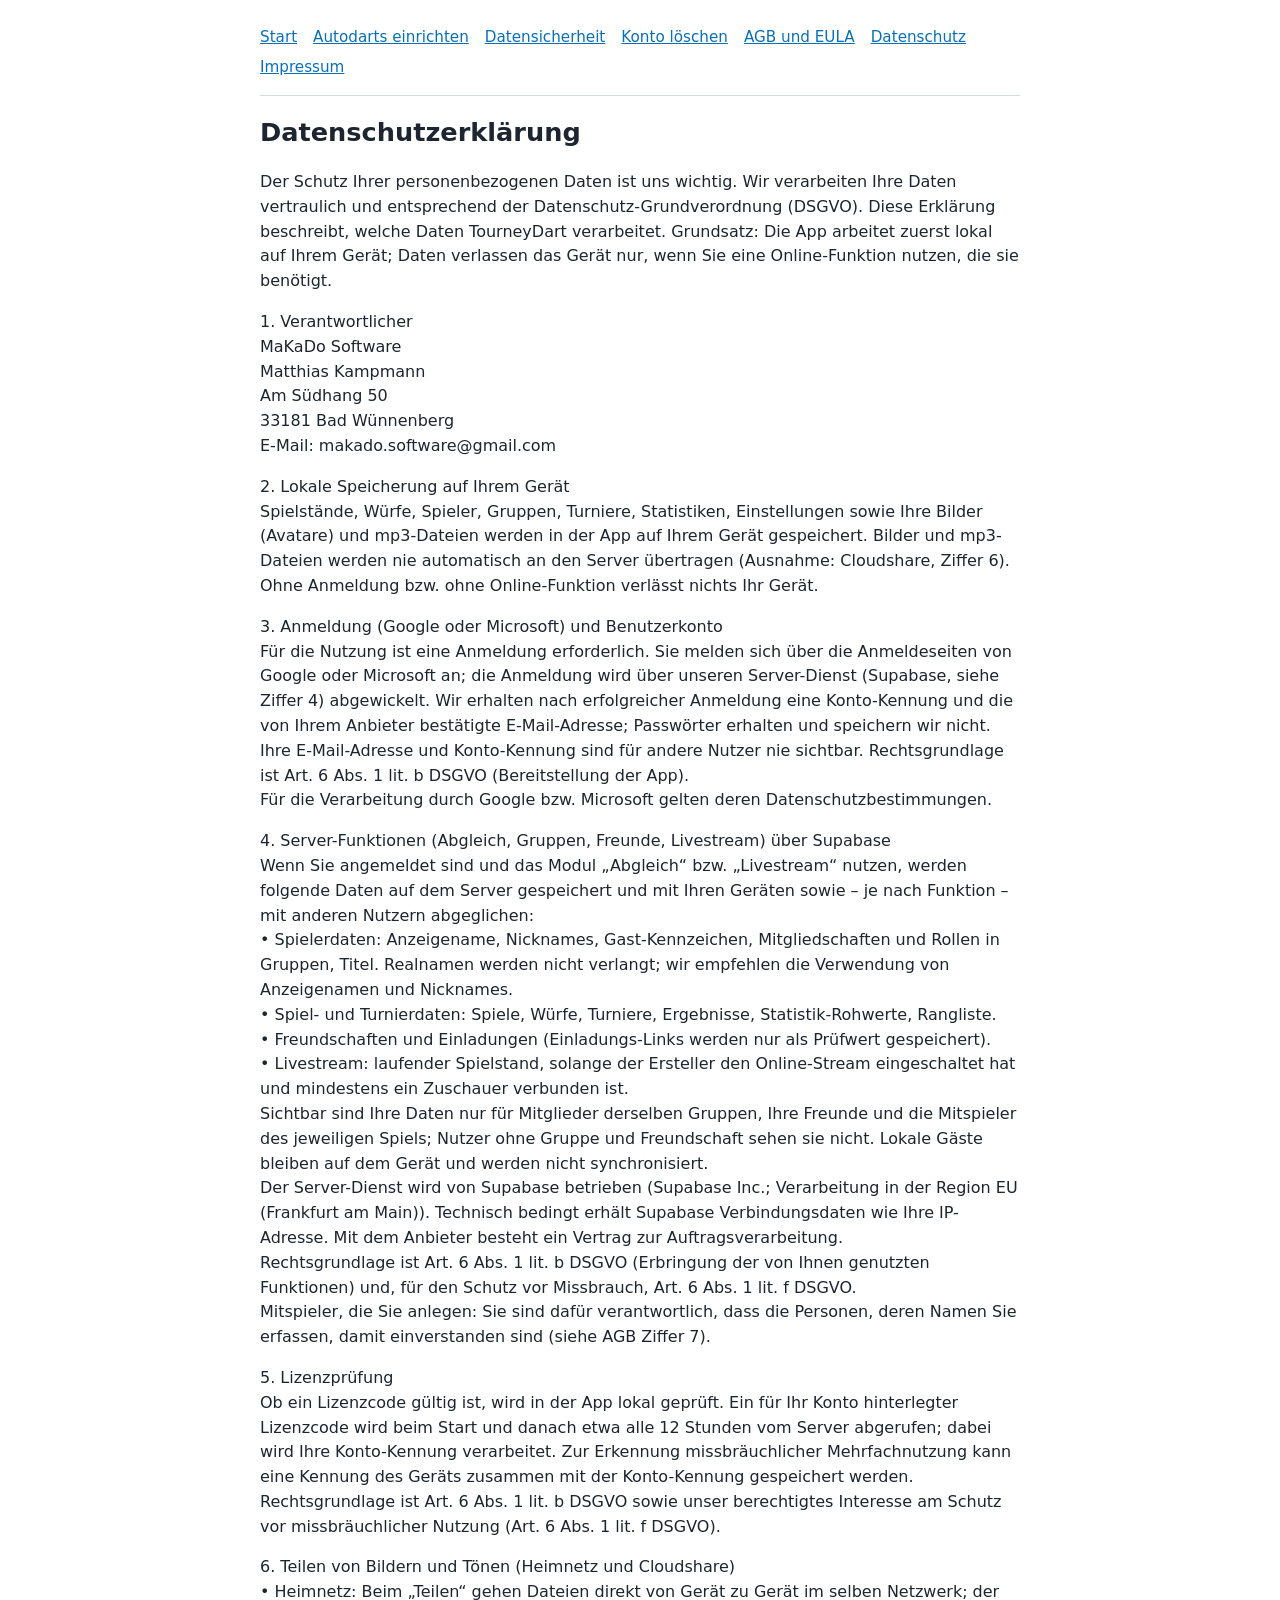
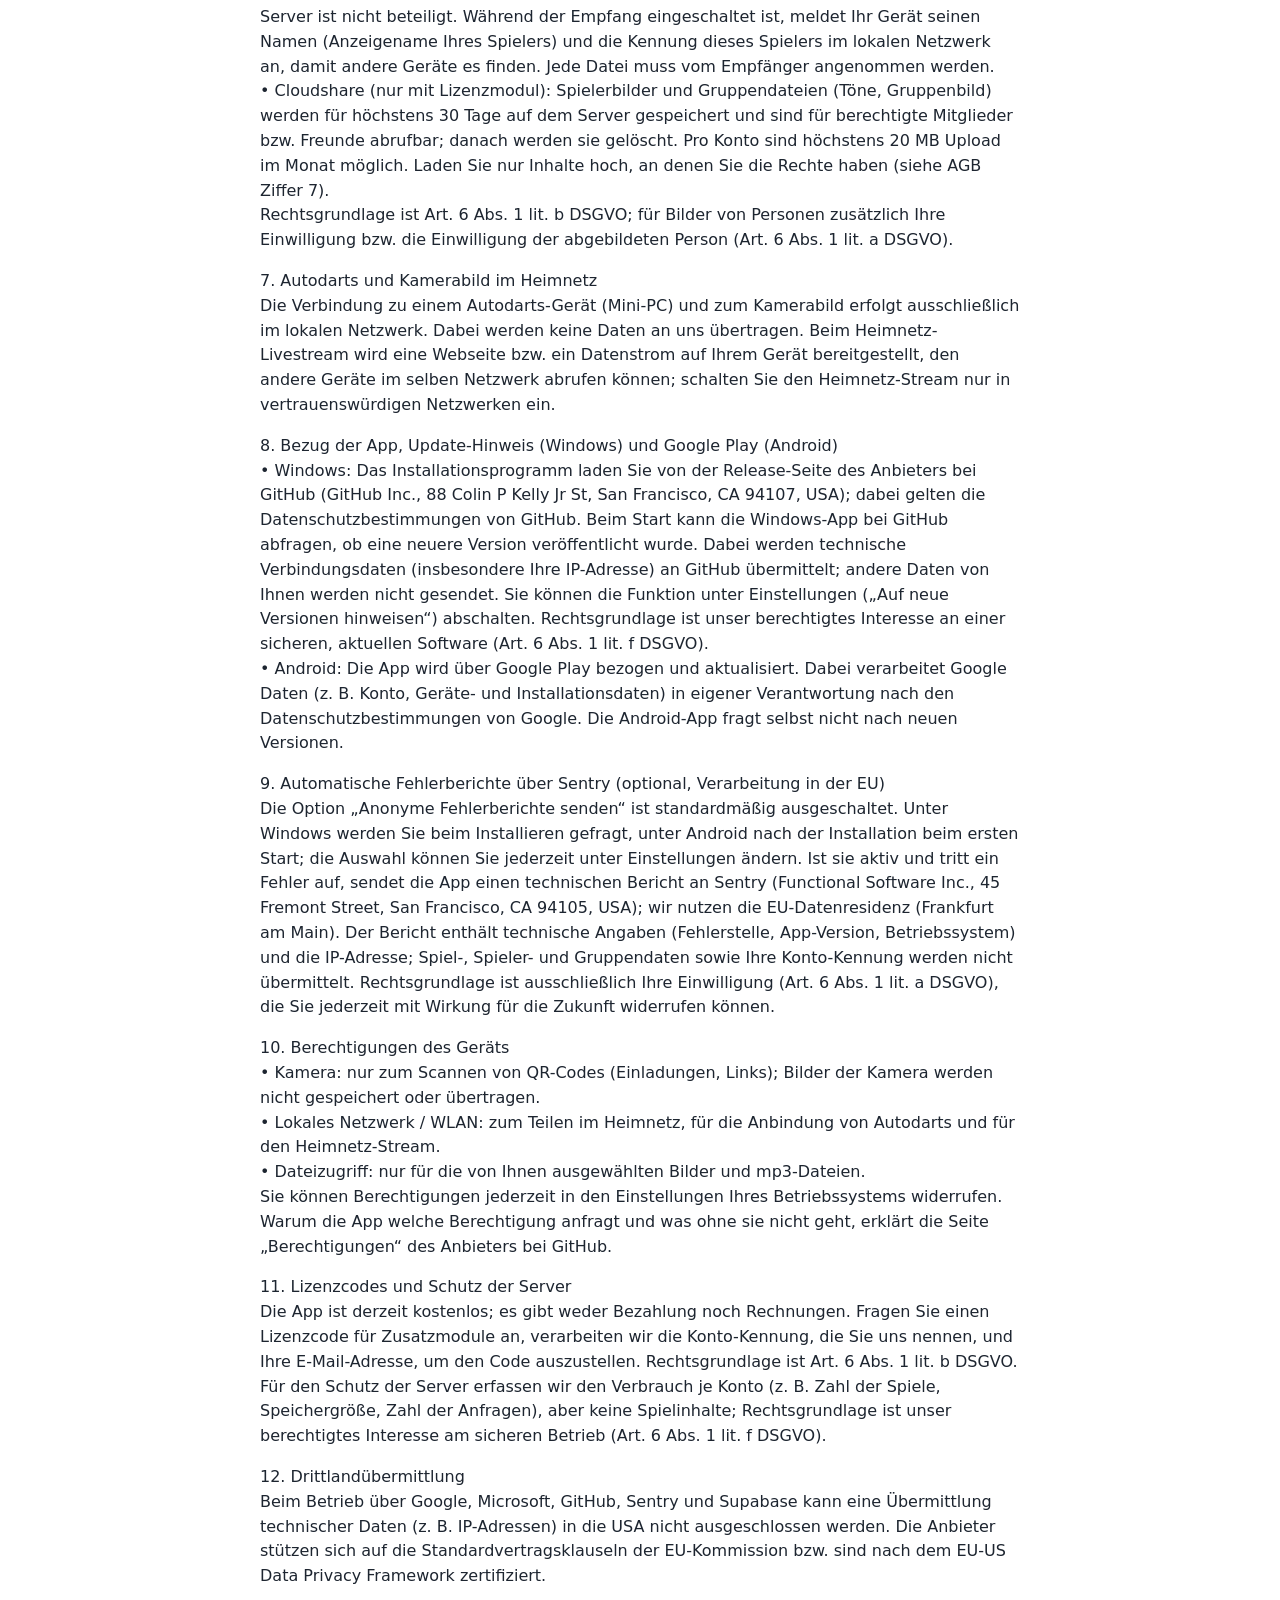
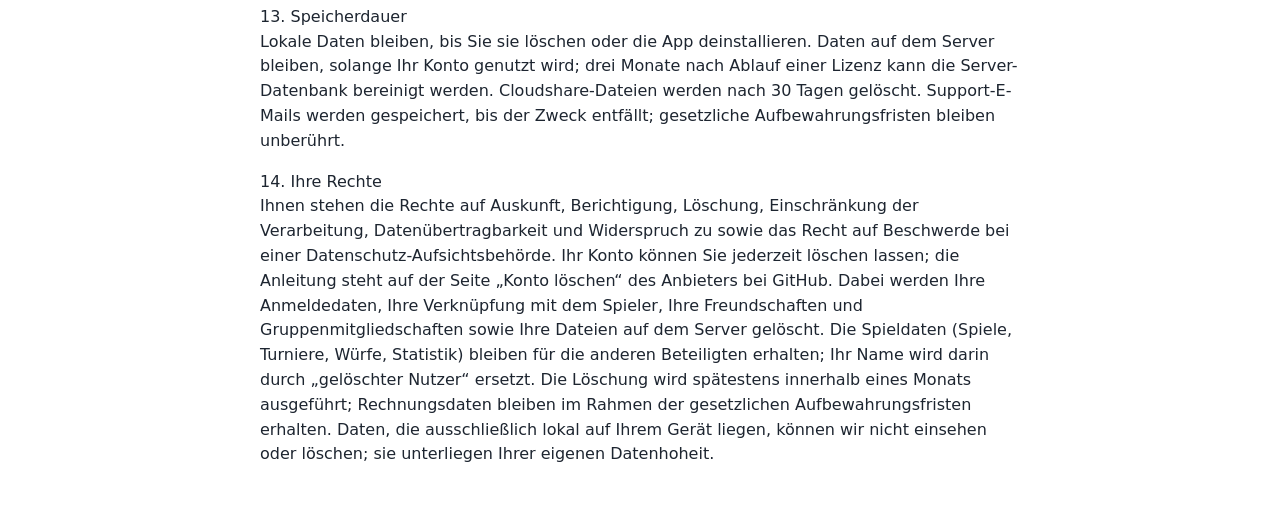
==== docs/datenschutz.html @ e0704a52 "Pages for v0.13.1" ====
<!DOCTYPE html>
<html lang="de">
<head>
<meta charset="utf-8">
<meta name="viewport" content="width=device-width, initial-scale=1">
<title>Datenschutzerklärung – TourneyDart</title>
<link rel="stylesheet" href="style.css">
</head>
<body>
<nav><a href="index.html">Start</a> <a href="autodarts.html">Autodarts einrichten</a> <a href="datensicherheit.html">Datensicherheit</a> <a href="kontoloeschung.html">Konto löschen</a> <a href="agb.html">AGB und EULA</a> <a href="datenschutz.html">Datenschutz</a> <a href="impressum.html">Impressum</a></nav>
<h1>Datenschutzerklärung</h1>
<p>Der Schutz Ihrer personenbezogenen Daten ist uns wichtig. Wir verarbeiten Ihre Daten vertraulich und entsprechend der Datenschutz-Grundverordnung (DSGVO). Diese Erklärung beschreibt, welche Daten TourneyDart verarbeitet. Grundsatz: Die App arbeitet zuerst lokal auf Ihrem Gerät; Daten verlassen das Gerät nur, wenn Sie eine Online-Funktion nutzen, die sie benötigt.</p>
<p>1. Verantwortlicher<br>
MaKaDo Software<br>
Matthias Kampmann<br>
Am Südhang 50<br>
33181 Bad Wünnenberg<br>
E-Mail: makado.software@gmail.com</p>
<p>2. Lokale Speicherung auf Ihrem Gerät<br>
Spielstände, Würfe, Spieler, Gruppen, Turniere, Statistiken, Einstellungen sowie Ihre Bilder (Avatare) und mp3-Dateien werden in der App auf Ihrem Gerät gespeichert. Bilder und mp3-Dateien werden nie automatisch an den Server übertragen (Ausnahme: Cloudshare, Ziffer 6). Ohne Anmeldung bzw. ohne Online-Funktion verlässt nichts Ihr Gerät.</p>
<p>3. Anmeldung (Google oder Microsoft) und Benutzerkonto<br>
Für die Nutzung ist eine Anmeldung erforderlich. Sie melden sich über die Anmeldeseiten von Google oder Microsoft an; die Anmeldung wird über unseren Server-Dienst (Supabase, siehe Ziffer 4) abgewickelt. Wir erhalten nach erfolgreicher Anmeldung eine Konto-Kennung und die von Ihrem Anbieter bestätigte E-Mail-Adresse; Passwörter erhalten und speichern wir nicht. Ihre E-Mail-Adresse und Konto-Kennung sind für andere Nutzer nie sichtbar. Rechtsgrundlage ist Art. 6 Abs. 1 lit. b DSGVO (Bereitstellung der App).<br>
Für die Verarbeitung durch Google bzw. Microsoft gelten deren Datenschutzbestimmungen.</p>
<p>4. Server-Funktionen (Abgleich, Gruppen, Freunde, Livestream) über Supabase<br>
Wenn Sie angemeldet sind und das Modul „Abgleich“ bzw. „Livestream“ nutzen, werden folgende Daten auf dem Server gespeichert und mit Ihren Geräten sowie – je nach Funktion – mit anderen Nutzern abgeglichen:<br>
• Spielerdaten: Anzeigename, Nicknames, Gast-Kennzeichen, Mitgliedschaften und Rollen in Gruppen, Titel. Realnamen werden nicht verlangt; wir empfehlen die Verwendung von Anzeigenamen und Nicknames.<br>
• Spiel- und Turnierdaten: Spiele, Würfe, Turniere, Ergebnisse, Statistik-Rohwerte, Rangliste.<br>
• Freundschaften und Einladungen (Einladungs-Links werden nur als Prüfwert gespeichert).<br>
• Livestream: laufender Spielstand, solange der Ersteller den Online-Stream eingeschaltet hat und mindestens ein Zuschauer verbunden ist.<br>
Sichtbar sind Ihre Daten nur für Mitglieder derselben Gruppen, Ihre Freunde und die Mitspieler des jeweiligen Spiels; Nutzer ohne Gruppe und Freundschaft sehen sie nicht. Lokale Gäste bleiben auf dem Gerät und werden nicht synchronisiert.<br>
Der Server-Dienst wird von Supabase betrieben (Supabase Inc.; Verarbeitung in der Region EU (Frankfurt am Main)). Technisch bedingt erhält Supabase Verbindungsdaten wie Ihre IP-Adresse. Mit dem Anbieter besteht ein Vertrag zur Auftragsverarbeitung.<br>
Rechtsgrundlage ist Art. 6 Abs. 1 lit. b DSGVO (Erbringung der von Ihnen genutzten Funktionen) und, für den Schutz vor Missbrauch, Art. 6 Abs. 1 lit. f DSGVO.<br>
Mitspieler, die Sie anlegen: Sie sind dafür verantwortlich, dass die Personen, deren Namen Sie erfassen, damit einverstanden sind (siehe AGB Ziffer 7).</p>
<p>5. Lizenzprüfung<br>
Ob ein Lizenzcode gültig ist, wird in der App lokal geprüft. Ein für Ihr Konto hinterlegter Lizenzcode wird beim Start und danach etwa alle 12 Stunden vom Server abgerufen; dabei wird Ihre Konto-Kennung verarbeitet. Zur Erkennung missbräuchlicher Mehrfachnutzung kann eine Kennung des Geräts zusammen mit der Konto-Kennung gespeichert werden. Rechtsgrundlage ist Art. 6 Abs. 1 lit. b DSGVO sowie unser berechtigtes Interesse am Schutz vor missbräuchlicher Nutzung (Art. 6 Abs. 1 lit. f DSGVO).</p>
<p>6. Teilen von Bildern und Tönen (Heimnetz und Cloudshare)<br>
• Heimnetz: Beim „Teilen“ gehen Dateien direkt von Gerät zu Gerät im selben Netzwerk; der Server ist nicht beteiligt. Während der Empfang eingeschaltet ist, meldet Ihr Gerät seinen Namen (Anzeigename Ihres Spielers) und die Kennung dieses Spielers im lokalen Netzwerk an, damit andere Geräte es finden. Jede Datei muss vom Empfänger angenommen werden.<br>
• Cloudshare (nur mit Lizenzmodul): Spielerbilder und Gruppendateien (Töne, Gruppenbild) werden für höchstens 30 Tage auf dem Server gespeichert und sind für berechtigte Mitglieder bzw. Freunde abrufbar; danach werden sie gelöscht. Pro Konto sind höchstens 20 MB Upload im Monat möglich. Laden Sie nur Inhalte hoch, an denen Sie die Rechte haben (siehe AGB Ziffer 7).<br>
Rechtsgrundlage ist Art. 6 Abs. 1 lit. b DSGVO; für Bilder von Personen zusätzlich Ihre Einwilligung bzw. die Einwilligung der abgebildeten Person (Art. 6 Abs. 1 lit. a DSGVO).</p>
<p>7. Autodarts und Kamerabild im Heimnetz<br>
Die Verbindung zu einem Autodarts-Gerät (Mini-PC) und zum Kamerabild erfolgt ausschließlich im lokalen Netzwerk. Dabei werden keine Daten an uns übertragen. Beim Heimnetz-Livestream wird eine Webseite bzw. ein Datenstrom auf Ihrem Gerät bereitgestellt, den andere Geräte im selben Netzwerk abrufen können; schalten Sie den Heimnetz-Stream nur in vertrauenswürdigen Netzwerken ein.</p>
<p>8. Bezug der App, Update-Hinweis (Windows) und Google Play (Android)<br>
• Windows: Das Installationsprogramm laden Sie von der Release-Seite des Anbieters bei GitHub (GitHub Inc., 88 Colin P Kelly Jr St, San Francisco, CA 94107, USA); dabei gelten die Datenschutzbestimmungen von GitHub. Beim Start kann die Windows-App bei GitHub abfragen, ob eine neuere Version veröffentlicht wurde. Dabei werden technische Verbindungsdaten (insbesondere Ihre IP-Adresse) an GitHub übermittelt; andere Daten von Ihnen werden nicht gesendet. Sie können die Funktion unter Einstellungen („Auf neue Versionen hinweisen“) abschalten. Rechtsgrundlage ist unser berechtigtes Interesse an einer sicheren, aktuellen Software (Art. 6 Abs. 1 lit. f DSGVO).<br>
• Android: Die App wird über Google Play bezogen und aktualisiert. Dabei verarbeitet Google Daten (z. B. Konto, Geräte- und Installationsdaten) in eigener Verantwortung nach den Datenschutzbestimmungen von Google. Die Android-App fragt selbst nicht nach neuen Versionen.</p>
<p>9. Automatische Fehlerberichte über Sentry (optional, Verarbeitung in der EU)<br>
Die Option „Anonyme Fehlerberichte senden“ ist standardmäßig ausgeschaltet. Unter Windows werden Sie beim Installieren gefragt, unter Android nach der Installation beim ersten Start; die Auswahl können Sie jederzeit unter Einstellungen ändern. Ist sie aktiv und tritt ein Fehler auf, sendet die App einen technischen Bericht an Sentry (Functional Software Inc., 45 Fremont Street, San Francisco, CA 94105, USA); wir nutzen die EU-Datenresidenz (Frankfurt am Main). Der Bericht enthält technische Angaben (Fehlerstelle, App-Version, Betriebssystem) und die IP-Adresse; Spiel-, Spieler- und Gruppendaten sowie Ihre Konto-Kennung werden nicht übermittelt. Rechtsgrundlage ist ausschließlich Ihre Einwilligung (Art. 6 Abs. 1 lit. a DSGVO), die Sie jederzeit mit Wirkung für die Zukunft widerrufen können.</p>
<p>10. Berechtigungen des Geräts<br>
• Kamera: nur zum Scannen von QR-Codes (Einladungen, Links); Bilder der Kamera werden nicht gespeichert oder übertragen.<br>
• Lokales Netzwerk / WLAN: zum Teilen im Heimnetz, für die Anbindung von Autodarts und für den Heimnetz-Stream.<br>
• Dateizugriff: nur für die von Ihnen ausgewählten Bilder und mp3-Dateien.<br>
Sie können Berechtigungen jederzeit in den Einstellungen Ihres Betriebssystems widerrufen. Warum die App welche Berechtigung anfragt und was ohne sie nicht geht, erklärt die Seite „Berechtigungen“ des Anbieters bei GitHub.</p>
<p>11. Lizenzcodes und Schutz der Server<br>
Die App ist derzeit kostenlos; es gibt weder Bezahlung noch Rechnungen. Fragen Sie einen Lizenzcode für Zusatzmodule an, verarbeiten wir die Konto-Kennung, die Sie uns nennen, und Ihre E-Mail-Adresse, um den Code auszustellen. Rechtsgrundlage ist Art. 6 Abs. 1 lit. b DSGVO. Für den Schutz der Server erfassen wir den Verbrauch je Konto (z. B. Zahl der Spiele, Speichergröße, Zahl der Anfragen), aber keine Spielinhalte; Rechtsgrundlage ist unser berechtigtes Interesse am sicheren Betrieb (Art. 6 Abs. 1 lit. f DSGVO).</p>
<p>12. Drittlandübermittlung<br>
Beim Betrieb über Google, Microsoft, GitHub, Sentry und Supabase kann eine Übermittlung technischer Daten (z. B. IP-Adressen) in die USA nicht ausgeschlossen werden. Die Anbieter stützen sich auf die Standardvertragsklauseln der EU-Kommission bzw. sind nach dem EU-US Data Privacy Framework zertifiziert.</p>
<p>13. Speicherdauer<br>
Lokale Daten bleiben, bis Sie sie löschen oder die App deinstallieren. Daten auf dem Server bleiben, solange Ihr Konto genutzt wird; drei Monate nach Ablauf einer Lizenz kann die Server-Datenbank bereinigt werden. Cloudshare-Dateien werden nach 30 Tagen gelöscht. Support-E-Mails werden gespeichert, bis der Zweck entfällt; gesetzliche Aufbewahrungsfristen bleiben unberührt.</p>
<p>14. Ihre Rechte<br>
Ihnen stehen die Rechte auf Auskunft, Berichtigung, Löschung, Einschränkung der Verarbeitung, Datenübertragbarkeit und Widerspruch zu sowie das Recht auf Beschwerde bei einer Datenschutz-Aufsichtsbehörde. Ihr Konto können Sie jederzeit löschen lassen; die Anleitung steht auf der Seite „Konto löschen“ des Anbieters bei GitHub. Dabei werden Ihre Anmeldedaten, Ihre Verknüpfung mit dem Spieler, Ihre Freundschaften und Gruppenmitgliedschaften sowie Ihre Dateien auf dem Server gelöscht. Die Spieldaten (Spiele, Turniere, Würfe, Statistik) bleiben für die anderen Beteiligten erhalten; Ihr Name wird darin durch „gelöschter Nutzer“ ersetzt. Die Löschung wird spätestens innerhalb eines Monats ausgeführt; Rechnungsdaten bleiben im Rahmen der gesetzlichen Aufbewahrungsfristen erhalten. Daten, die ausschließlich lokal auf Ihrem Gerät liegen, können wir nicht einsehen oder löschen; sie unterliegen Ihrer eigenen Datenhoheit.</p>
</body>
</html>
---- docs/style.css ----
:root { color-scheme: light dark; --fg: #1d2530; --bg: #ffffff; --muted: #5b6573; --accent: #0a6fb8; --line: #d5dae1; }
@media (prefers-color-scheme: dark) { :root { --fg: #e6eaf0; --bg: #14181e; --muted: #9aa5b3; --accent: #5db3ee; --line: #2c333d; } }
body { font-family: system-ui, sans-serif; color: var(--fg); background: var(--bg); max-width: 760px; margin: 0 auto; padding: 1rem 1rem 3rem; line-height: 1.55; }
nav { display: flex; flex-wrap: wrap; gap: .4rem 1rem; padding: .6rem 0 1rem; border-bottom: 1px solid var(--line); margin-bottom: 1rem; font-size: .95rem; }
a { color: var(--accent); }
h1 { font-size: 1.6rem; } h2 { font-size: 1.2rem; margin-top: 1.8rem; }
code, pre { background: color-mix(in srgb, var(--fg) 8%, transparent); border-radius: 4px; }
code { padding: .1em .35em; } pre { padding: .7rem; overflow-x: auto; }
table { border-collapse: collapse; width: 100%; } th, td { border-bottom: 1px solid var(--line); padding: .45rem .5rem; text-align: left; vertical-align: top; }
.note { border-left: 4px solid var(--accent); padding: .2rem .8rem; color: var(--muted); }
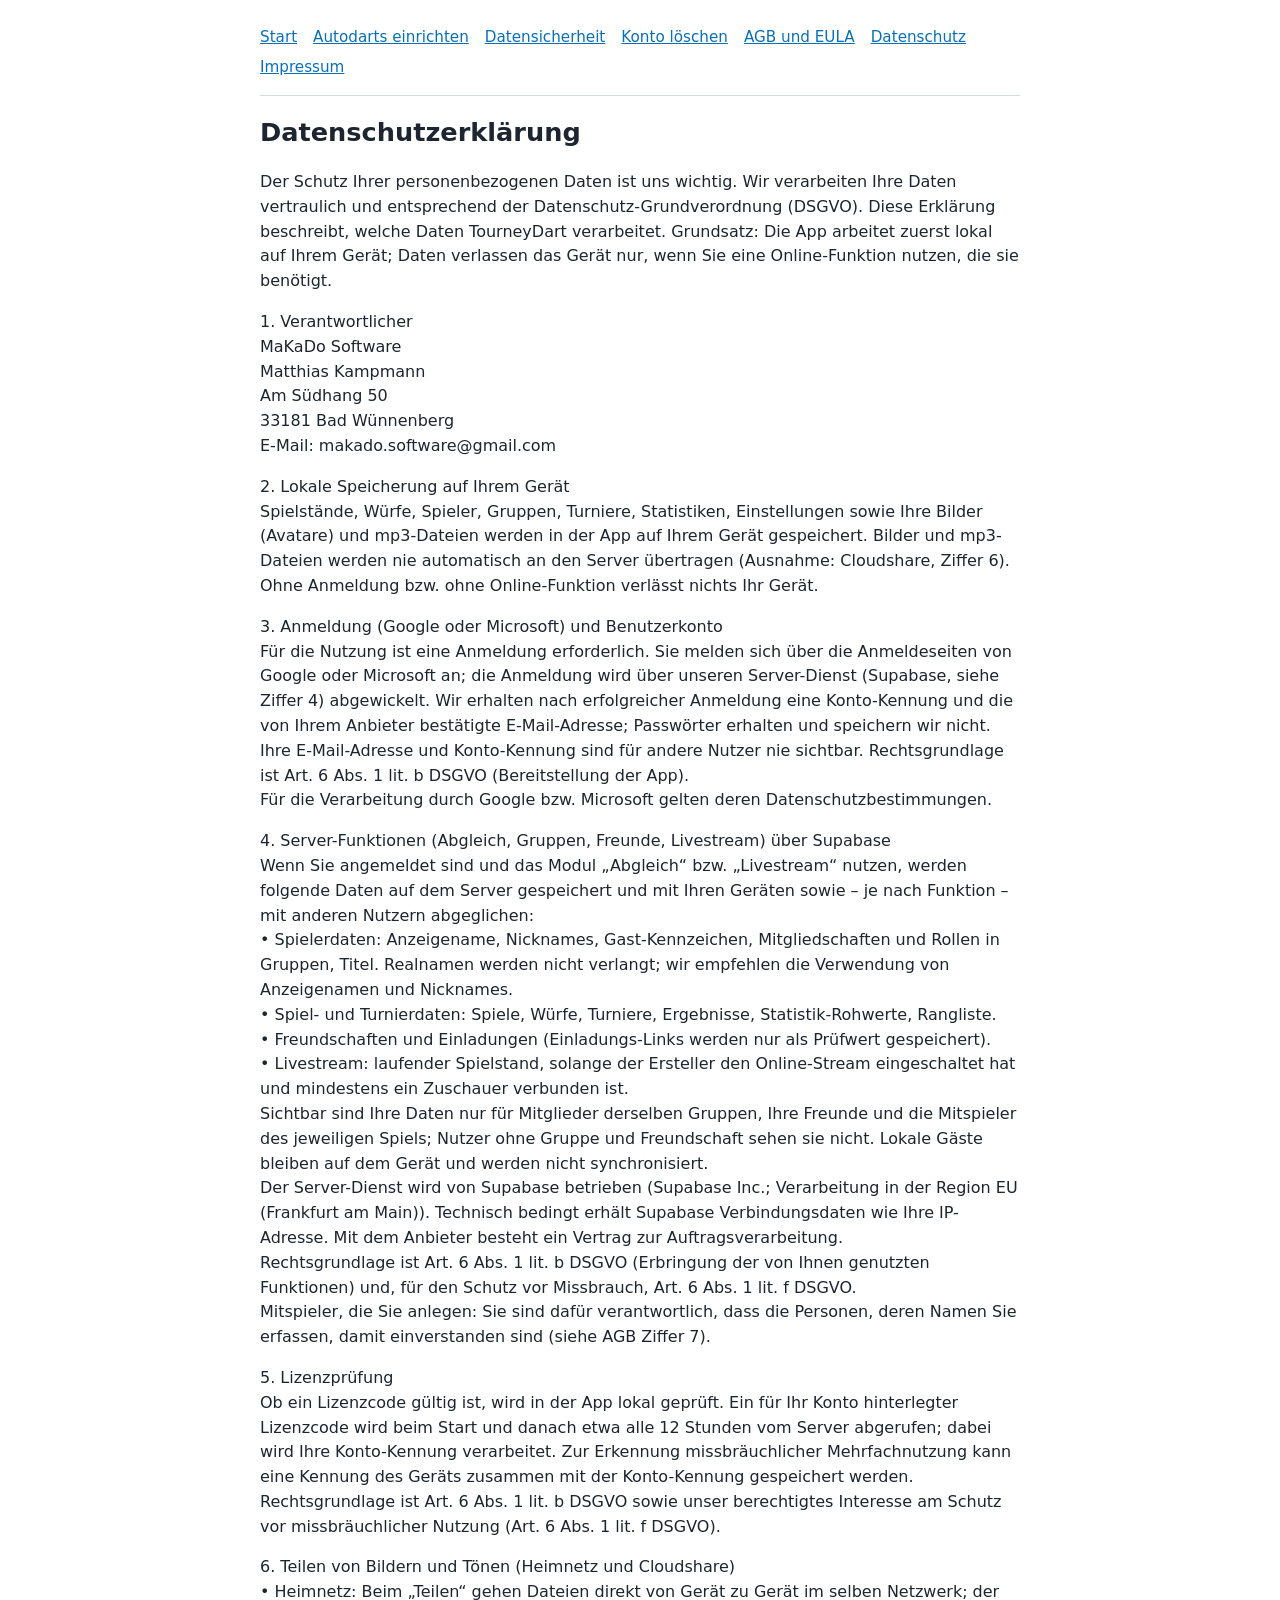
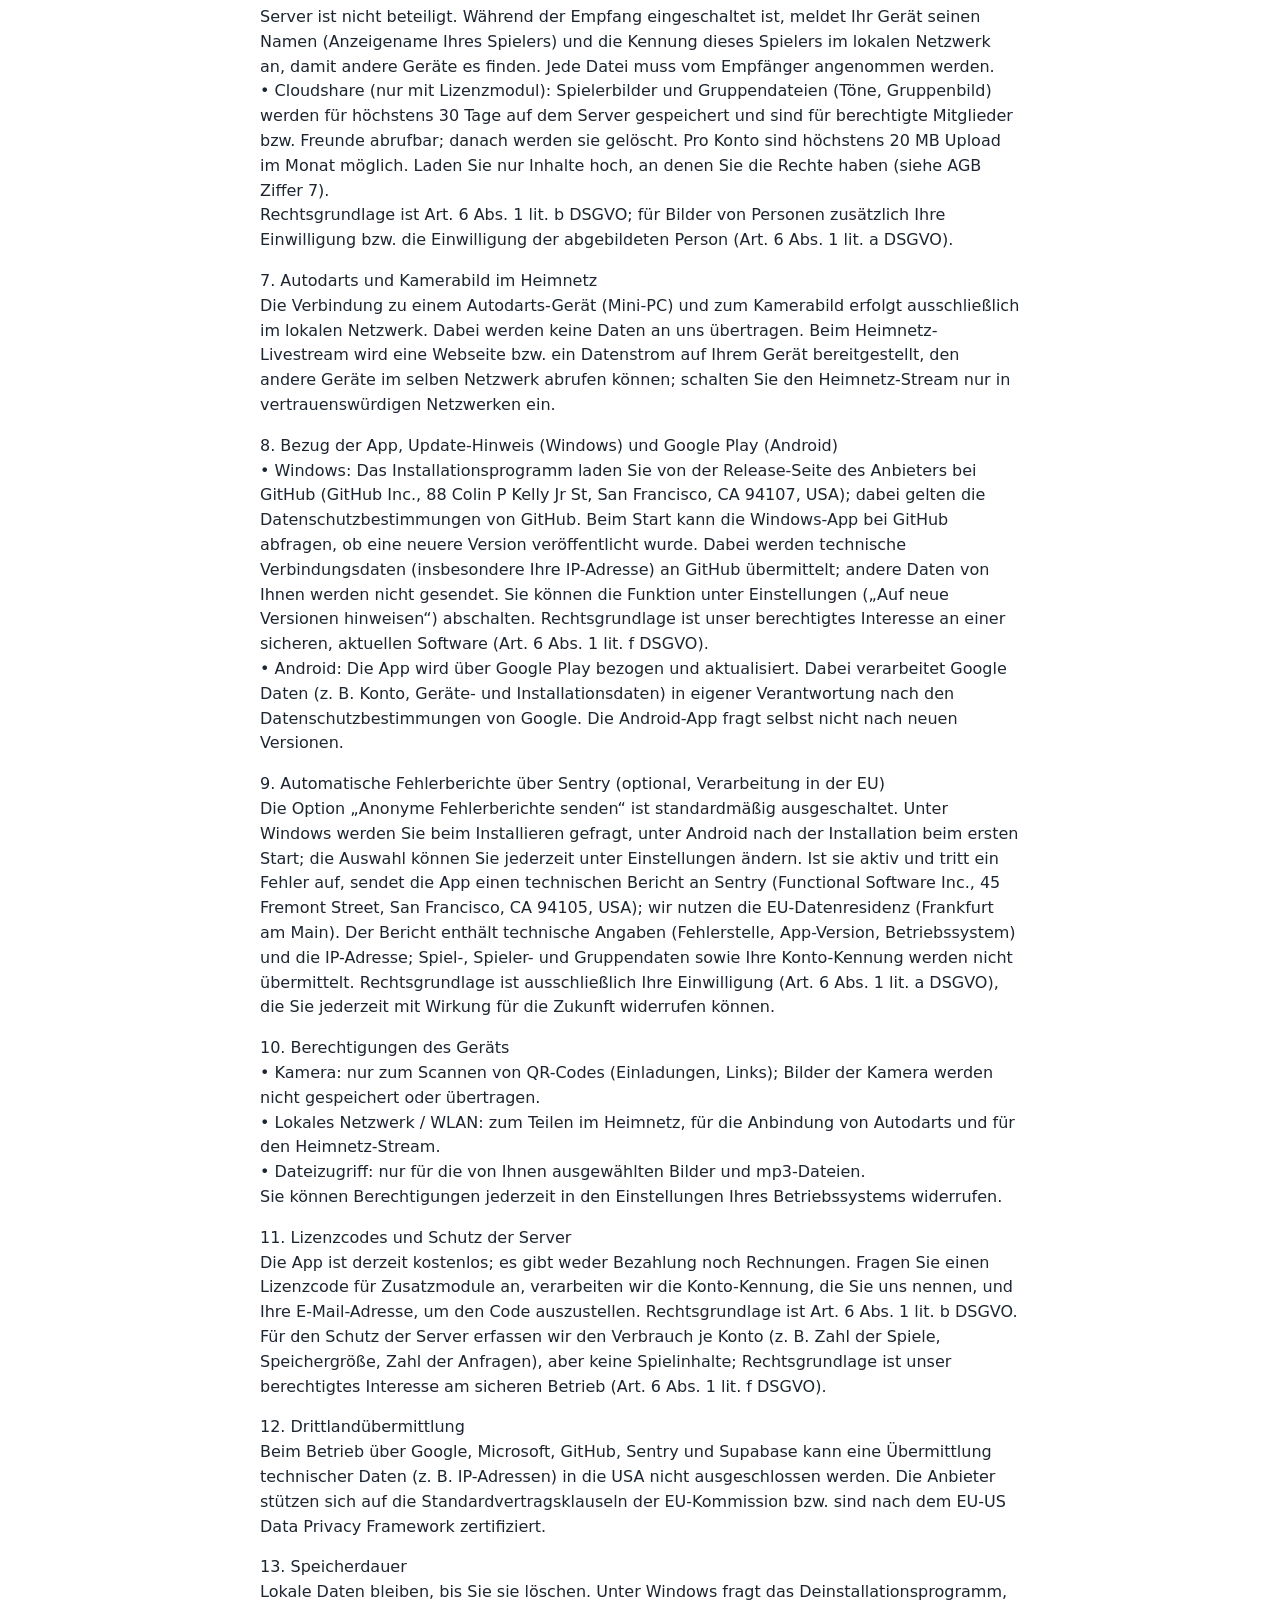
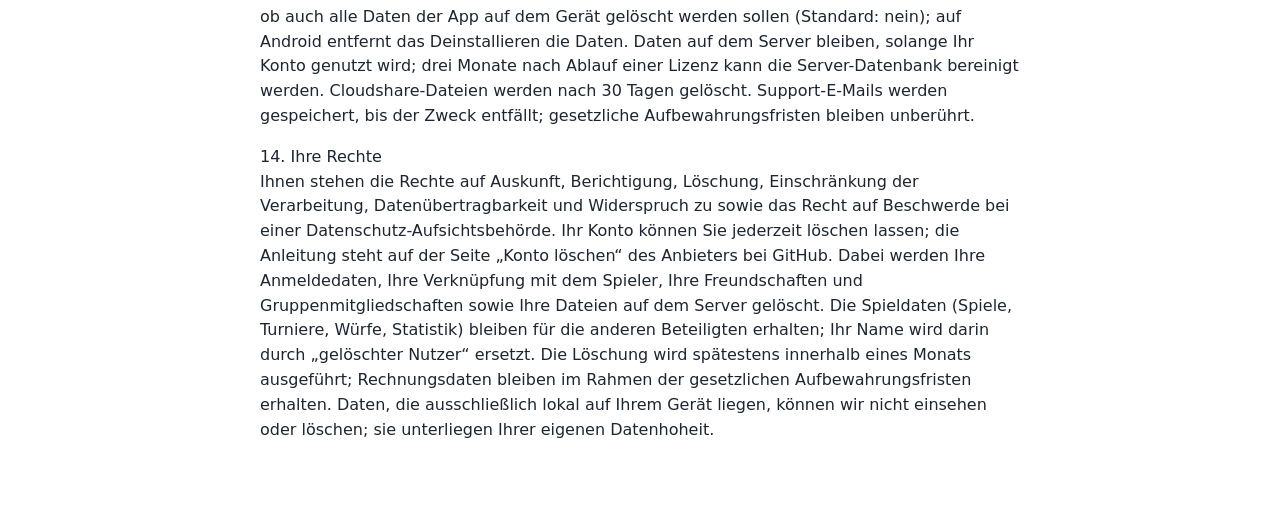
==== commit fb465201: "Pages for v0.14.0" ====
--- a/docs/datenschutz.html
+++ b/docs/datenschutz.html
@@ -48,13 +48,13 @@
 • Kamera: nur zum Scannen von QR-Codes (Einladungen, Links); Bilder der Kamera werden nicht gespeichert oder übertragen.<br>
 • Lokales Netzwerk / WLAN: zum Teilen im Heimnetz, für die Anbindung von Autodarts und für den Heimnetz-Stream.<br>
 • Dateizugriff: nur für die von Ihnen ausgewählten Bilder und mp3-Dateien.<br>
-Sie können Berechtigungen jederzeit in den Einstellungen Ihres Betriebssystems widerrufen. Warum die App welche Berechtigung anfragt und was ohne sie nicht geht, erklärt die Seite „Berechtigungen“ des Anbieters bei GitHub.</p>
+Sie können Berechtigungen jederzeit in den Einstellungen Ihres Betriebssystems widerrufen.</p>
 <p>11. Lizenzcodes und Schutz der Server<br>
 Die App ist derzeit kostenlos; es gibt weder Bezahlung noch Rechnungen. Fragen Sie einen Lizenzcode für Zusatzmodule an, verarbeiten wir die Konto-Kennung, die Sie uns nennen, und Ihre E-Mail-Adresse, um den Code auszustellen. Rechtsgrundlage ist Art. 6 Abs. 1 lit. b DSGVO. Für den Schutz der Server erfassen wir den Verbrauch je Konto (z. B. Zahl der Spiele, Speichergröße, Zahl der Anfragen), aber keine Spielinhalte; Rechtsgrundlage ist unser berechtigtes Interesse am sicheren Betrieb (Art. 6 Abs. 1 lit. f DSGVO).</p>
 <p>12. Drittlandübermittlung<br>
 Beim Betrieb über Google, Microsoft, GitHub, Sentry und Supabase kann eine Übermittlung technischer Daten (z. B. IP-Adressen) in die USA nicht ausgeschlossen werden. Die Anbieter stützen sich auf die Standardvertragsklauseln der EU-Kommission bzw. sind nach dem EU-US Data Privacy Framework zertifiziert.</p>
 <p>13. Speicherdauer<br>
-Lokale Daten bleiben, bis Sie sie löschen oder die App deinstallieren. Daten auf dem Server bleiben, solange Ihr Konto genutzt wird; drei Monate nach Ablauf einer Lizenz kann die Server-Datenbank bereinigt werden. Cloudshare-Dateien werden nach 30 Tagen gelöscht. Support-E-Mails werden gespeichert, bis der Zweck entfällt; gesetzliche Aufbewahrungsfristen bleiben unberührt.</p>
+Lokale Daten bleiben, bis Sie sie löschen. Unter Windows fragt das Deinstallationsprogramm, ob auch alle Daten der App auf dem Gerät gelöscht werden sollen (Standard: nein); auf Android entfernt das Deinstallieren die Daten. Daten auf dem Server bleiben, solange Ihr Konto genutzt wird; drei Monate nach Ablauf einer Lizenz kann die Server-Datenbank bereinigt werden. Cloudshare-Dateien werden nach 30 Tagen gelöscht. Support-E-Mails werden gespeichert, bis der Zweck entfällt; gesetzliche Aufbewahrungsfristen bleiben unberührt.</p>
 <p>14. Ihre Rechte<br>
 Ihnen stehen die Rechte auf Auskunft, Berichtigung, Löschung, Einschränkung der Verarbeitung, Datenübertragbarkeit und Widerspruch zu sowie das Recht auf Beschwerde bei einer Datenschutz-Aufsichtsbehörde. Ihr Konto können Sie jederzeit löschen lassen; die Anleitung steht auf der Seite „Konto löschen“ des Anbieters bei GitHub. Dabei werden Ihre Anmeldedaten, Ihre Verknüpfung mit dem Spieler, Ihre Freundschaften und Gruppenmitgliedschaften sowie Ihre Dateien auf dem Server gelöscht. Die Spieldaten (Spiele, Turniere, Würfe, Statistik) bleiben für die anderen Beteiligten erhalten; Ihr Name wird darin durch „gelöschter Nutzer“ ersetzt. Die Löschung wird spätestens innerhalb eines Monats ausgeführt; Rechnungsdaten bleiben im Rahmen der gesetzlichen Aufbewahrungsfristen erhalten. Daten, die ausschließlich lokal auf Ihrem Gerät liegen, können wir nicht einsehen oder löschen; sie unterliegen Ihrer eigenen Datenhoheit.</p>
 </body>
